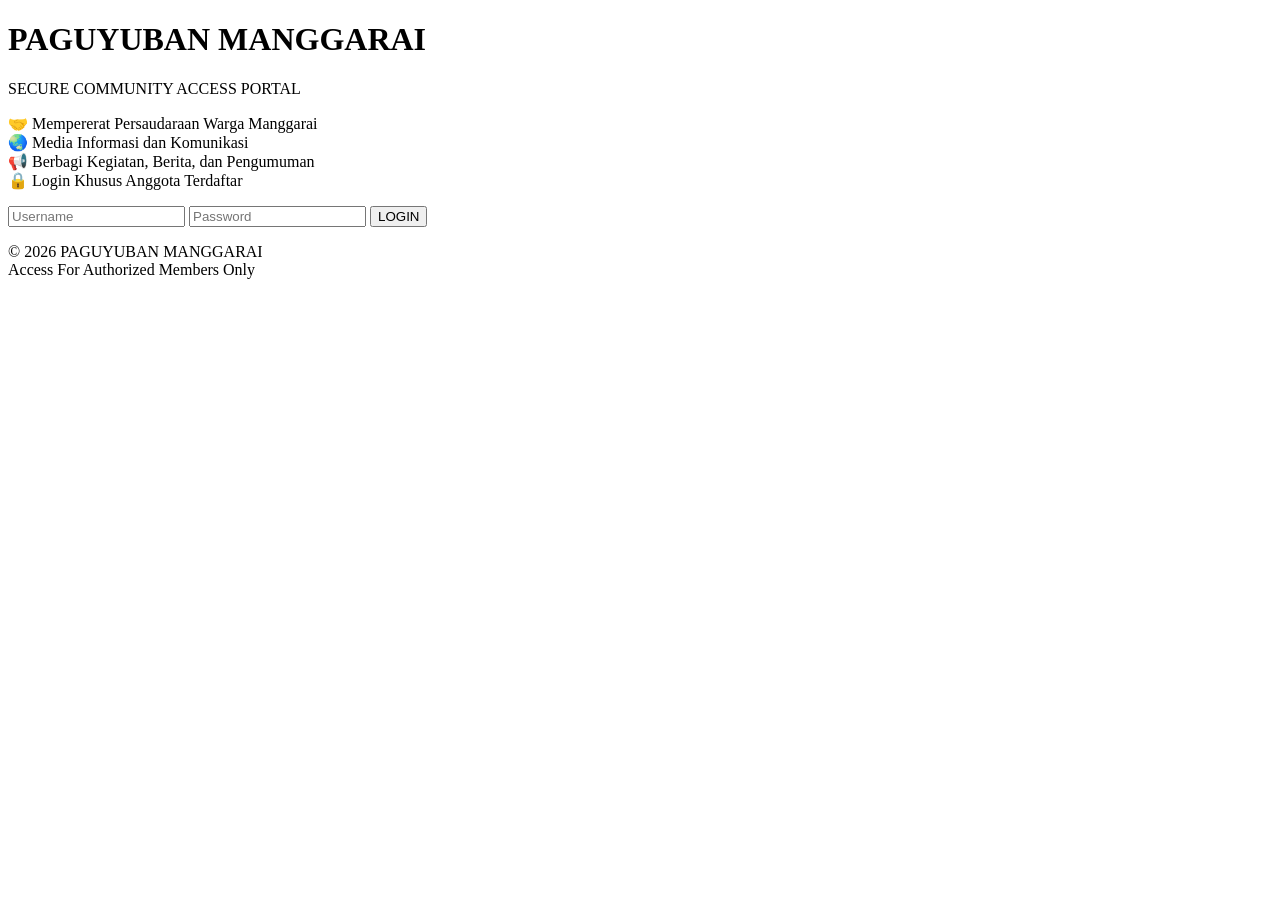
==== index.html @ 5983eeac "index.html Menambahkan halaman login utama untuk website Paguyuban Manggarai." ====
<!DOCTYPE html>
<html lang="id">
<head>
<meta charset="UTF-8">
<meta name="viewport" content="width=device-width, initial-scale=1.0">
<title>PAGUYUBAN MANGGARAI</title>
<link rel="stylesheet" href="style.css">
</head>

<body>

<div class="matrix"></div>

<div class="login-box">

<h1>PAGUYUBAN MANGGARAI</h1>

<p class="sub">SECURE COMMUNITY ACCESS PORTAL</p>

<p class="visi">
🤝 Mempererat Persaudaraan Warga Manggarai<br>
🌏 Media Informasi dan Komunikasi<br>
📢 Berbagi Kegiatan, Berita, dan Pengumuman<br>
🔒 Login Khusus Anggota Terdaftar
</p>

<form>

<input type="text" placeholder="Username" required>

<input type="password" placeholder="Password" required>

<button type="submit">LOGIN</button>

</form>

<p class="footer">
© 2026 PAGUYUBAN MANGGARAI<br>
Access For Authorized Members Only
</p>

</div>

</body>
</html>
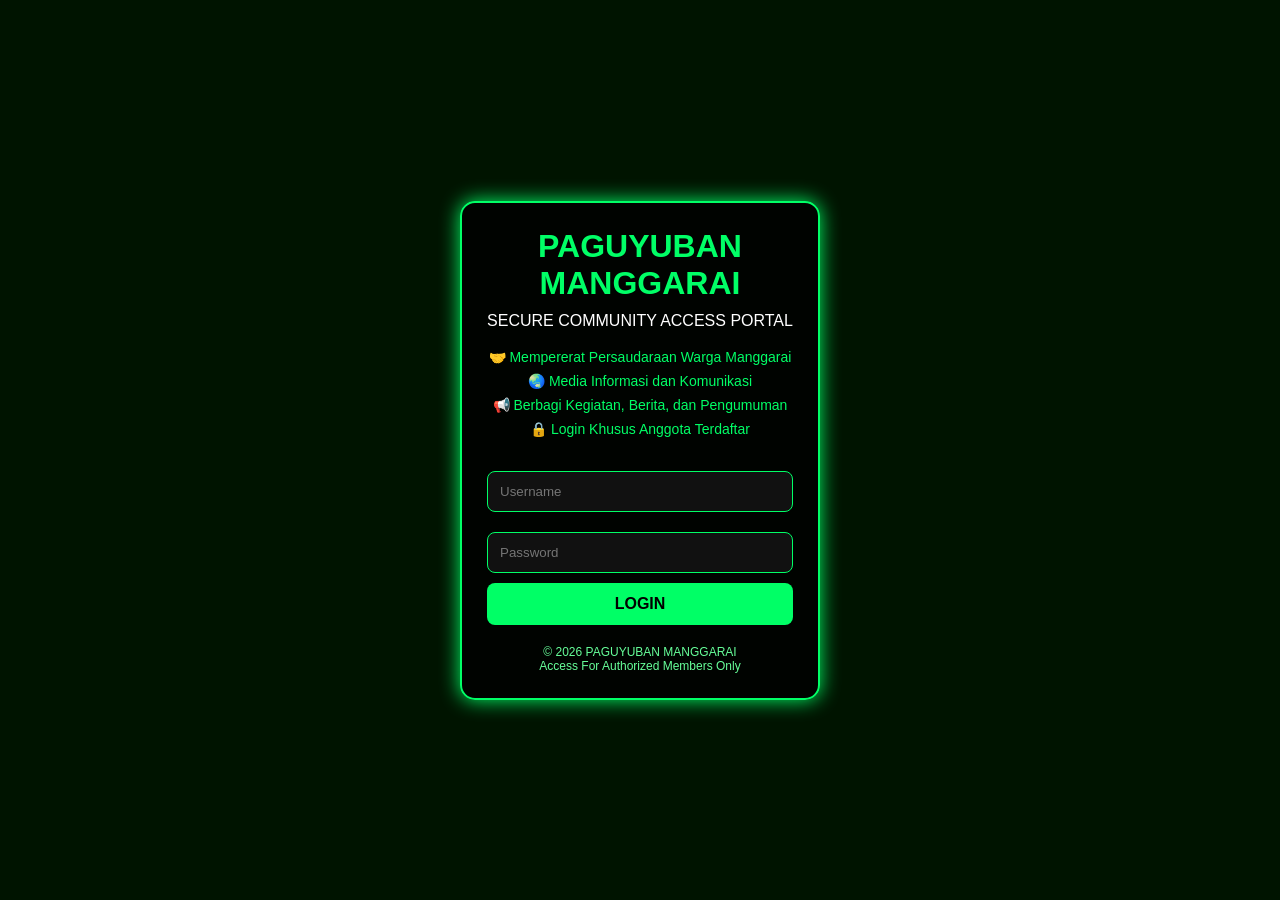
==== commit a5a93b56: "Update index.html" ====
--- a/index.html
+++ b/index.html
@@ -24,11 +24,12 @@
 🔒 Login Khusus Anggota Terdaftar
 </p>
 
-<form>
+<!-- LOGIN FIX -->
+<form onsubmit="login(); return false;">
 
-<input type="text" placeholder="Username" required>
+<input type="text" id="username" placeholder="Username" required>
 
-<input type="password" placeholder="Password" required>
+<input type="password" id="password" placeholder="Password" required>
 
 <button type="submit">LOGIN</button>
 
@@ -41,5 +42,8 @@
 
 </div>
 
+<!-- SCRIPT WAJIB -->
+<script src="script.js"></script>
+
 </body>
-</html>
+</html>
--- a/style.css
+++ b/style.css
@@ -0,0 +1,84 @@
+*{
+margin:0;
+padding:0;
+box-sizing:border-box;
+font-family:Arial,sans-serif;
+}
+
+body{
+background:#000;
+display:flex;
+justify-content:center;
+align-items:center;
+height:100vh;
+overflow:hidden;
+}
+
+.matrix{
+position:fixed;
+width:100%;
+height:100%;
+background:linear-gradient(rgba(0,255,0,.08),rgba(0,255,0,.08));
+background-color:#000;
+}
+
+.login-box{
+position:relative;
+width:90%;
+max-width:360px;
+background:rgba(0,0,0,.85);
+border:2px solid #00ff66;
+border-radius:15px;
+padding:25px;
+text-align:center;
+box-shadow:0 0 20px #00ff66;
+}
+
+h1{
+color:#00ff66;
+margin-bottom:10px;
+}
+
+.sub{
+color:#fff;
+margin-bottom:15px;
+}
+
+.visi{
+color:#00ff66;
+font-size:14px;
+line-height:24px;
+margin-bottom:20px;
+}
+
+input{
+width:100%;
+padding:12px;
+margin:10px 0;
+background:#111;
+border:1px solid #00ff66;
+border-radius:8px;
+color:#fff;
+}
+
+button{
+width:100%;
+padding:12px;
+background:#00ff66;
+color:#000;
+border:none;
+border-radius:8px;
+font-size:16px;
+font-weight:bold;
+cursor:pointer;
+}
+
+button:hover{
+background:#00cc55;
+}
+
+.footer{
+margin-top:20px;
+color:#66ff99;
+font-size:12px;
+}
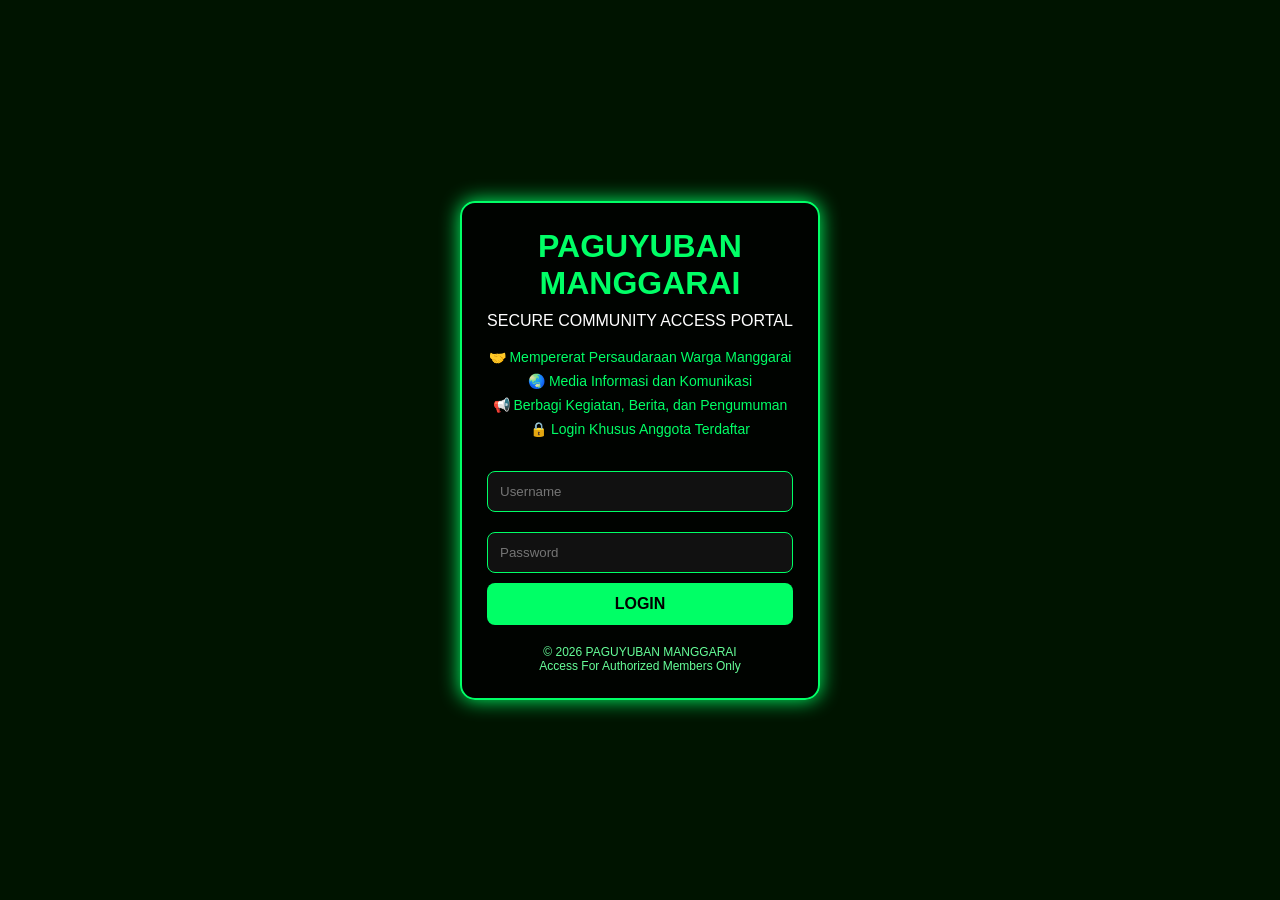
==== commit 29214bac: "Update index.html" ====
--- a/index.html
+++ b/index.html
@@ -46,4 +46,4 @@
 <script src="script.js"></script>
 
 </body>
-</html>+</html>
--- a/style.css
+++ b/style.css
@@ -1,84 +1,134 @@
 *{
-margin:0;
-padding:0;
-box-sizing:border-box;
-font-family:Arial,sans-serif;
+  margin:0;
+  padding:0;
+  box-sizing:border-box;
+  font-family:Arial,sans-serif;
 }
 
 body{
-background:#000;
-display:flex;
-justify-content:center;
-align-items:center;
-height:100vh;
-overflow:hidden;
+  background:#000;
+  display:flex;
+  justify-content:center;
+  align-items:center;
+  height:100vh;
+  overflow:hidden;
 }
 
+/* MATRIX BACKGROUND */
 .matrix{
-position:fixed;
-width:100%;
-height:100%;
-background:linear-gradient(rgba(0,255,0,.08),rgba(0,255,0,.08));
-background-color:#000;
+  position:fixed;
+  width:100%;
+  height:100%;
+  background:linear-gradient(rgba(0,255,0,.08),rgba(0,255,0,.08));
+  background-color:#000;
+  z-index:-1;
 }
 
+/* LOGIN BOX */
 .login-box{
-position:relative;
-width:90%;
-max-width:360px;
-background:rgba(0,0,0,.85);
-border:2px solid #00ff66;
-border-radius:15px;
-padding:25px;
-text-align:center;
-box-shadow:0 0 20px #00ff66;
+  position:relative;
+  width:90%;
+  max-width:360px;
+  background:rgba(0,0,0,.85);
+  border:2px solid #00ff66;
+  border-radius:15px;
+  padding:25px;
+  text-align:center;
+  box-shadow:0 0 20px #00ff66;
 }
 
 h1{
-color:#00ff66;
-margin-bottom:10px;
+  color:#00ff66;
+  margin-bottom:10px;
 }
 
 .sub{
-color:#fff;
-margin-bottom:15px;
+  color:#fff;
+  margin-bottom:15px;
 }
 
 .visi{
-color:#00ff66;
-font-size:14px;
-line-height:24px;
-margin-bottom:20px;
+  color:#00ff66;
+  font-size:14px;
+  line-height:24px;
+  margin-bottom:20px;
 }
 
 input{
-width:100%;
-padding:12px;
-margin:10px 0;
-background:#111;
-border:1px solid #00ff66;
-border-radius:8px;
-color:#fff;
+  width:100%;
+  padding:12px;
+  margin:10px 0;
+  background:#111;
+  border:1px solid #00ff66;
+  border-radius:8px;
+  color:#fff;
 }
 
 button{
-width:100%;
-padding:12px;
-background:#00ff66;
-color:#000;
-border:none;
-border-radius:8px;
-font-size:16px;
-font-weight:bold;
-cursor:pointer;
+  width:100%;
+  padding:12px;
+  background:#00ff66;
+  color:#000;
+  border:none;
+  border-radius:8px;
+  font-size:16px;
+  font-weight:bold;
+  cursor:pointer;
 }
 
 button:hover{
-background:#00cc55;
+  background:#00cc55;
 }
 
 .footer{
-margin-top:20px;
-color:#66ff99;
-font-size:12px;
+  margin-top:20px;
+  color:#66ff99;
+  font-size:12px;
 }
+
+/* ========================= */
+/* DASHBOARD STYLE */
+/* ========================= */
+
+.sidebar{
+  width:200px;
+  height:100vh;
+  position:fixed;
+  left:0;
+  top:0;
+  background:#001a00;
+  padding:20px;
+  box-shadow:0 0 10px #00ff66;
+}
+
+.sidebar h2{
+  color:#00ff66;
+  margin-bottom:15px;
+}
+
+.sidebar a{
+  display:block;
+  color:#00ff66;
+  text-decoration:none;
+  margin:12px 0;
+  font-size:14px;
+}
+
+.sidebar a:hover{
+  color:#ffffff;
+}
+
+.main{
+  margin-left:220px;
+  padding:20px;
+  color:#00ff66;
+}
+
+.card{
+  border:1px solid #00ff66;
+  padding:15px;
+  margin-top:15px;
+  border-radius:10px;
+  box-shadow:0 0 10px #00ff66;
+  background:rgba(0,0,0,.6);
+}
